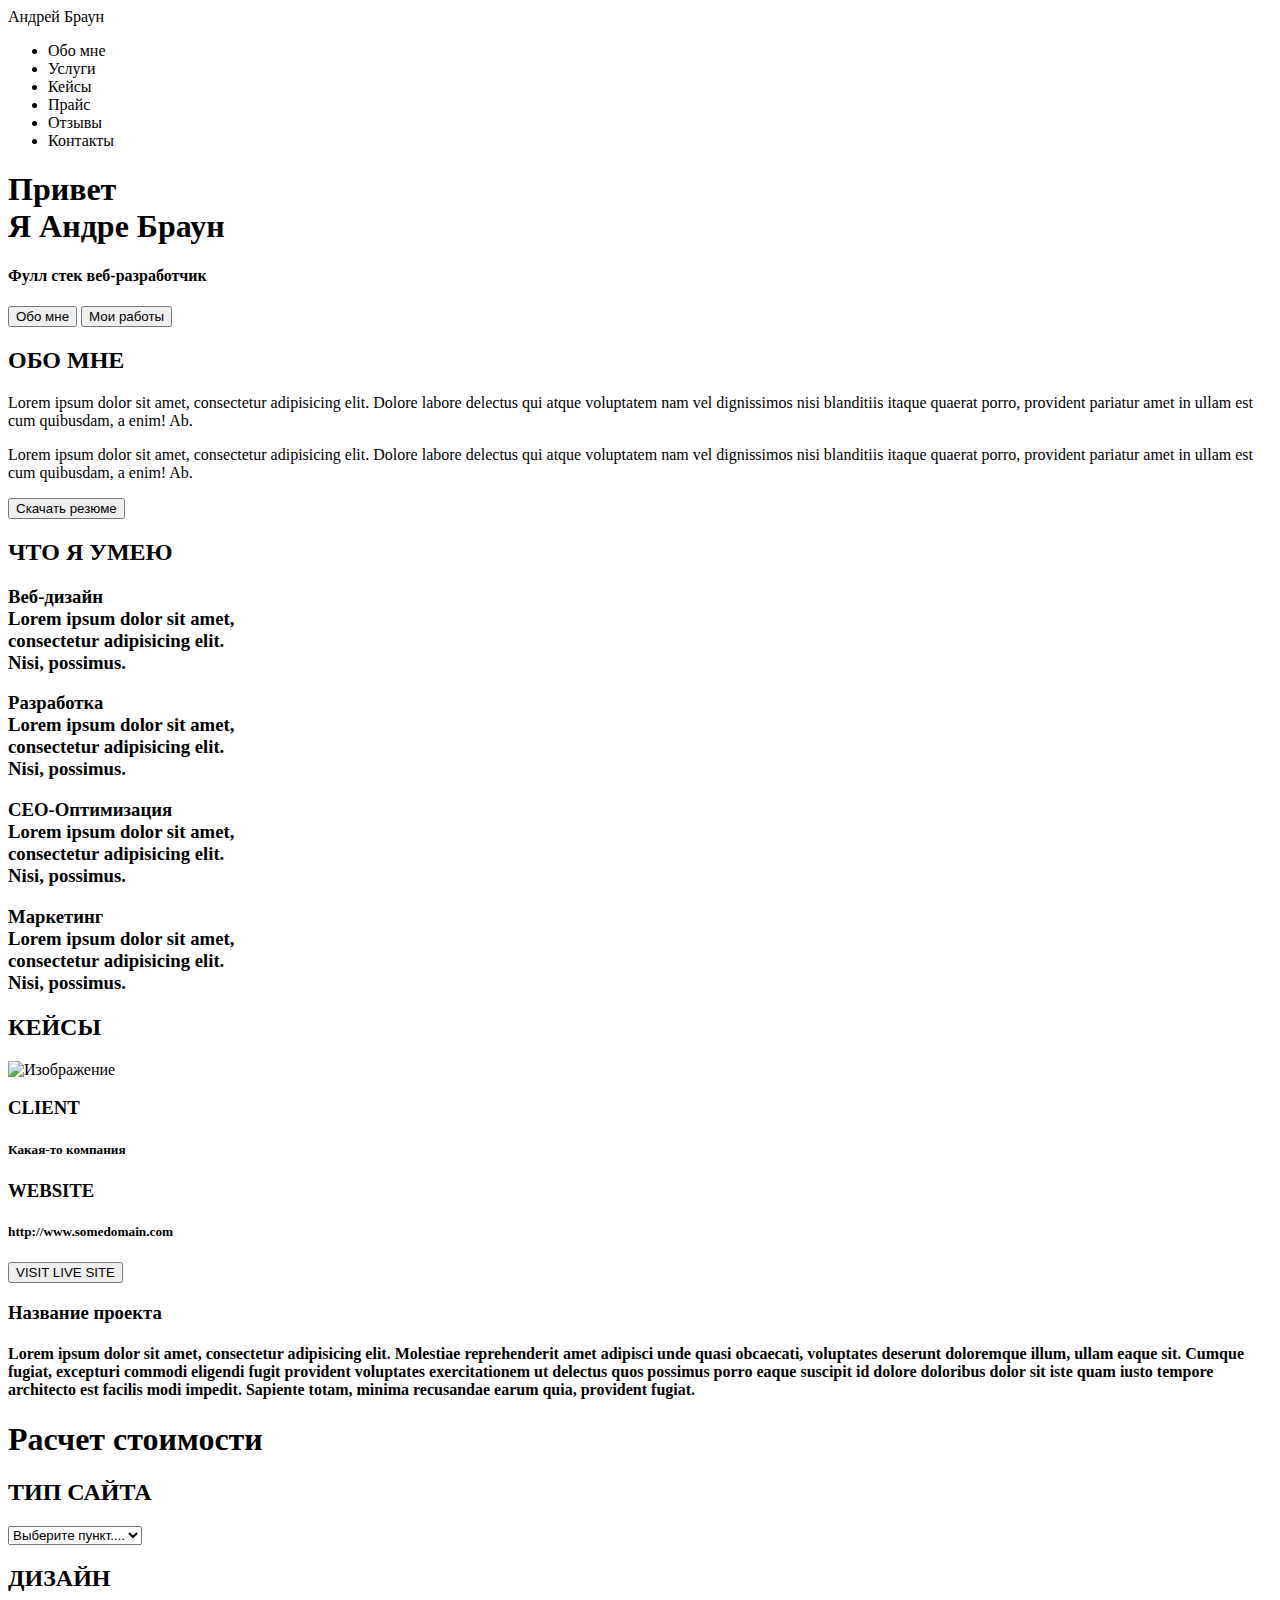
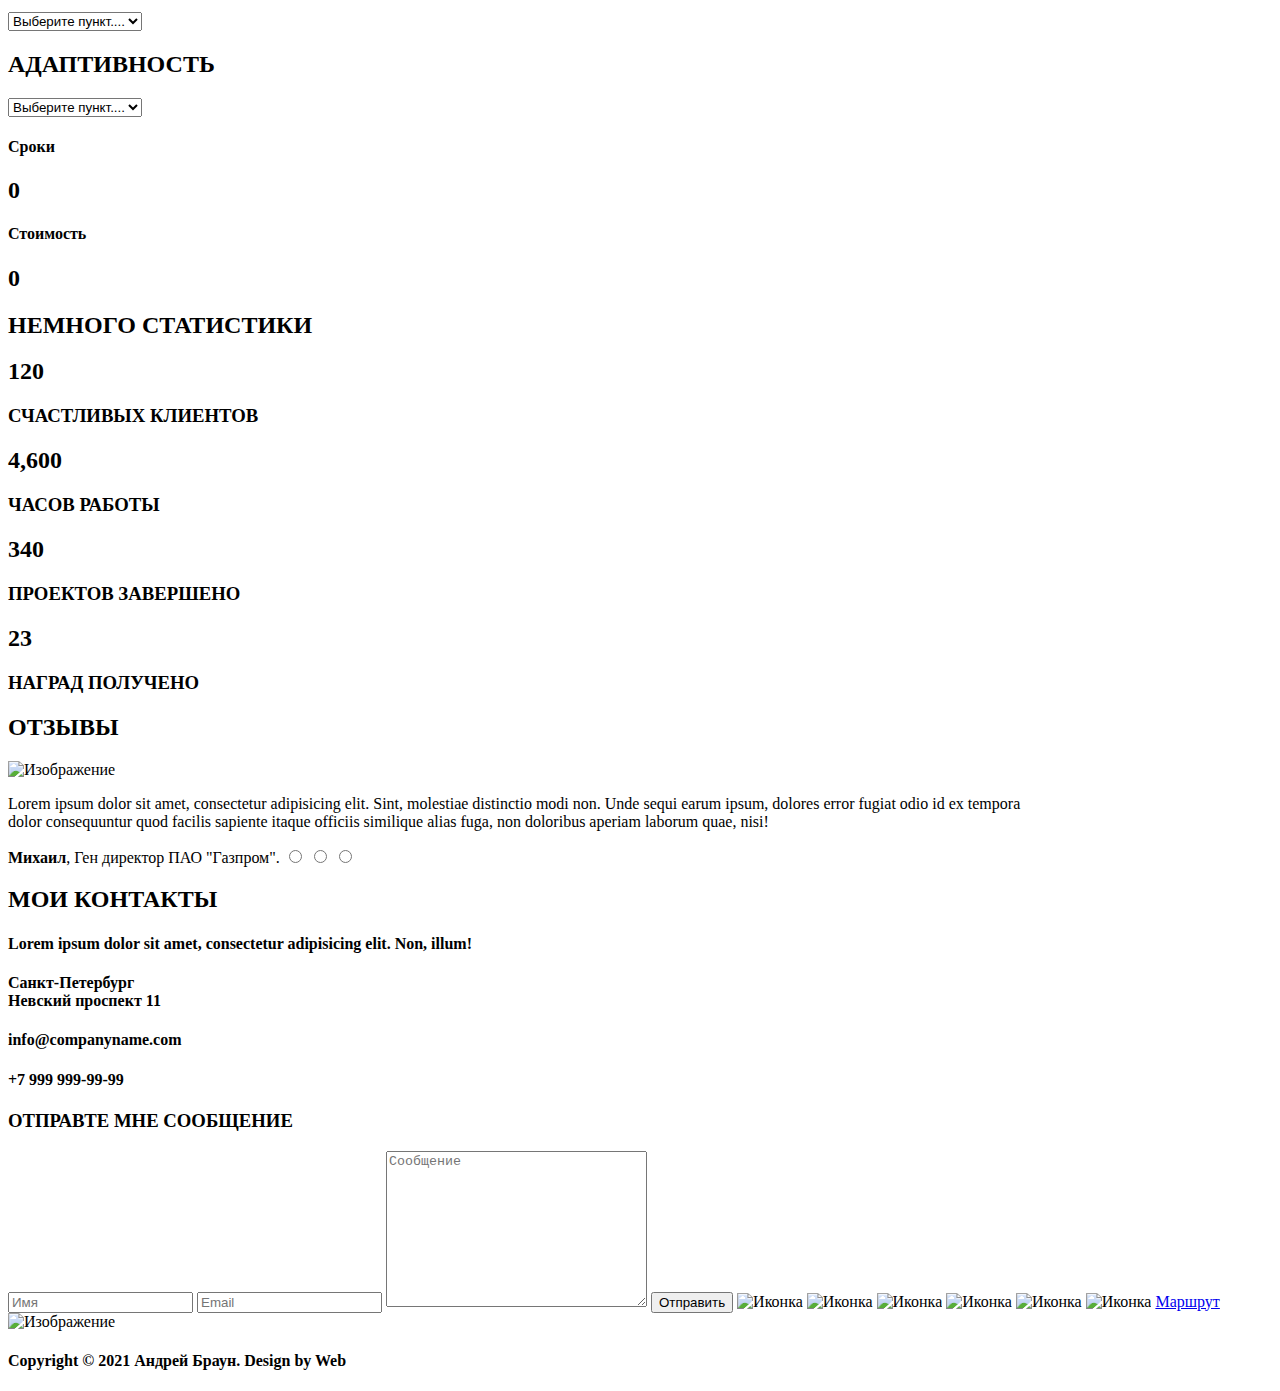
==== src/index.html @ 1177cf35 "Залил проект на сервер" ====
<!DOCTYPE html>
<html lang="en">
<head>
    <meta charset="UTF-8">
    <meta name="description" content="Это моя первая страница.....">
    <meta name="author" content="Artem">
    <meta name="robots" content="all">
    
    <meta property="og:title" content="Это моя первая страница.....">
    
    <title>Андрей Браун - Веб-разработчик и Android - разработчик</title>

</head>

<body>
  
  <header>
      <nav>
          <div class="logo">Андрей Браун</div>
          <div class="menu"><ul>
              <li>Обо мне</li>
              <li>Услуги</li>
              <li>Кейсы</li>
              <li>Прайс</li>
              <li>Отзывы</li>
              <li>Контакты</li>
          </ul></div>
      </nav>
  </header>
  
  <div class="main"><div class="title__container">
      <h1>Привет <br> Я Андре Браун</h1>
      <h4>Фулл стек веб-разработчик</h4>
      <input type="submit" value="Обо мне">
      <input type="submit" value="Мои работы">
  </div></div>
  
  <div class="info"><div class="personal_content">
      <h2>ОБО МНЕ</h2>
      <p>Lorem ipsum dolor sit amet, consectetur adipisicing elit. Dolore labore delectus qui atque voluptatem nam vel dignissimos nisi blanditiis itaque quaerat porro, provident pariatur amet in ullam est cum quibusdam, a enim! Ab.</p>
      <p>Lorem ipsum dolor sit amet, consectetur adipisicing elit. Dolore labore delectus qui atque voluptatem nam vel dignissimos nisi blanditiis itaque quaerat porro, provident pariatur amet in ullam est cum quibusdam, a enim! Ab.</p>
      <input type="submit" value="Скачать резюме">
  </div></div>
  
  <div class="main_1"><div class="skills">
     <h2>ЧТО Я УМЕЮ</h2>
     <h3>Веб-дизайн<br>Lorem ipsum dolor sit amet,<br> consectetur adipisicing elit.<br> Nisi, possimus.</h3>
     <h3>Разработка<br>Lorem ipsum dolor sit amet,<br> consectetur adipisicing elit.<br> Nisi, possimus.</h3>
     <h3>CEO-Оптимизация<br>Lorem ipsum dolor sit amet,<br> consectetur adipisicing elit.<br> Nisi, possimus.</h3>
     <h3>Маркетинг<br>Lorem ipsum dolor sit amet,<br> consectetur adipisicing elit.<br> Nisi, possimus.</h3>
  </div></div>
  
  <div class="main_2"><div class="case">
      <h2>КЕЙСЫ</h2>
      <img src="Ссылка на изображение" alt="Изображение">
      <h3>CLIENT</h3>
      <h5>Какая-то компания</h5>
      <h3>WEBSITE</h3>
      <h5>http://www.somedomain.com</h5>
      <input type="submit" value="VISIT LIVE SITE">
      <h3>Название проекта</h3>
      <h4>Lorem ipsum dolor sit amet, consectetur adipisicing elit. Molestiae reprehenderit amet adipisci unde quasi obcaecati, voluptates deserunt doloremque illum, ullam eaque sit. Cumque <br> fugiat, excepturi commodi eligendi fugit provident voluptates exercitationem ut delectus quos possimus porro eaque suscipit id dolore doloribus dolor sit iste quam iusto tempore <br> architecto est facilis modi impedit. Sapiente totam, minima recusandae earum quia, provident fugiat.</h4>
  </div></div>
  
  <div class="main_3"><div class="cost">
      <h1>Расчет стоимости</h1>
      <h2>ТИП САЙТА</h2>
      <select name="type_list" id="type">
          <option value="Opt1">Выберите пункт....</option>
          <option value="Opt2">Выберите пункт....</option>
      </select>
      <h2>ДИЗАЙН</h2>
      <select name="type_list" id="type">
          <option value="Opt1">Выберите пункт....</option>
          <option value="Opt2">Выберите пункт....</option>
      </select>
      <h2>АДАПТИВНОСТЬ</h2>
      <select name="type_list" id="type">
          <option value="Opt1">Выберите пункт....</option>
          <option value="Opt2">Выберите пункт....</option>
      </select>
      <h4>Сроки</h4>
      <h2>0</h2>
      <h4>Стоимость</h4>
      <h2>0</h2>
  </div></div>
  
  <div class="main_4"><div class="statistics">
      <h2>НЕМНОГО СТАТИСТИКИ</h2>
      <h2>120</h2>
      <h3>СЧАСТЛИВЫХ КЛИЕНТОВ</h3>
      <h2>4,600</h2>
      <h3>ЧАСОВ РАБОТЫ</h3>  
      <h2>340</h2>
      <h3>ПРОЕКТОВ ЗАВЕРШЕНО</h3>
      <h2>23</h2>
      <h3>НАГРАД ПОЛУЧЕНО</h3>      
  </div></div>
  
  <div class="main_5"><div class="reviews">
      <h2>ОТЗЫВЫ</h2>
      <img src="Ссылка на изображение" alt="Изображение">
      <p>Lorem ipsum dolor sit amet, consectetur adipisicing elit. Sint, molestiae distinctio modi non. Unde sequi earum ipsum, dolores error fugiat odio id ex tempora <br> dolor consequuntur quod facilis sapiente itaque officiis similique alias fuga, non doloribus aperiam laborum quae, nisi!</p>
      <span><b>Михаил</b>, Ген директор ПАО "Газпром".</span>
      <input type="radio" name="slide_1">
      <input type="radio" name="slide_1">
      <input type="radio" name="slide_1">   
  </div></div>
  
  <div class="footer"><div class="contacts">
      <h2>МОИ КОНТАКТЫ</h2>
      <h4>Lorem ipsum dolor sit amet, consectetur adipisicing elit. Non, illum!</h4>
      <h4>Санкт-Петербург<br>Невский проспект 11</h4>
      <h4>info@companyname.com</h4>
      <h4>+7 999 999-99-99</h4>
      <h3>ОТПРАВТЕ МНЕ СООБЩЕНИЕ</h3>
      <input type="text" name="text_input" value="" placeholder="Имя">
      <input type="text" name="text_input" value="" placeholder="Email">
      <textarea name="name1" id="1" cols="30" rows="10" placeholder="Сообщение"></textarea>
      <input type="submit" value="Отправить">
      <img src="Ссылка на иконку" alt="Иконка">
      <img src="Ссылка на иконку" alt="Иконка">
      <img src="Ссылка на иконку" alt="Иконка">
      <img src="Ссылка на иконку" alt="Иконка">
      <img src="Ссылка на иконку" alt="Иконка">
      <img src="Ссылка на иконку" alt="Иконка">
      <a href="https://www.google.com.ua/maps/place/Невский+пр.,+11,+Санкт-Петербург,+Россия,+191186/@59.9365373,30.3132032,17z/data=!3m1!4b1!4m5!3m4!1s0x4696311ab9f1d71d:0x11442eb618bdb52f!8m2!3d59.9365373!4d30.3153919?hl=ru" target="_blank">Маршрут</a>
      <img src="Ссылка на изображение карты" alt="Изображение">
      <h4>Copyright © 2021 Андрей Браун. Design by Web</h4>
 
  </div></div>
   
</body>
</html>
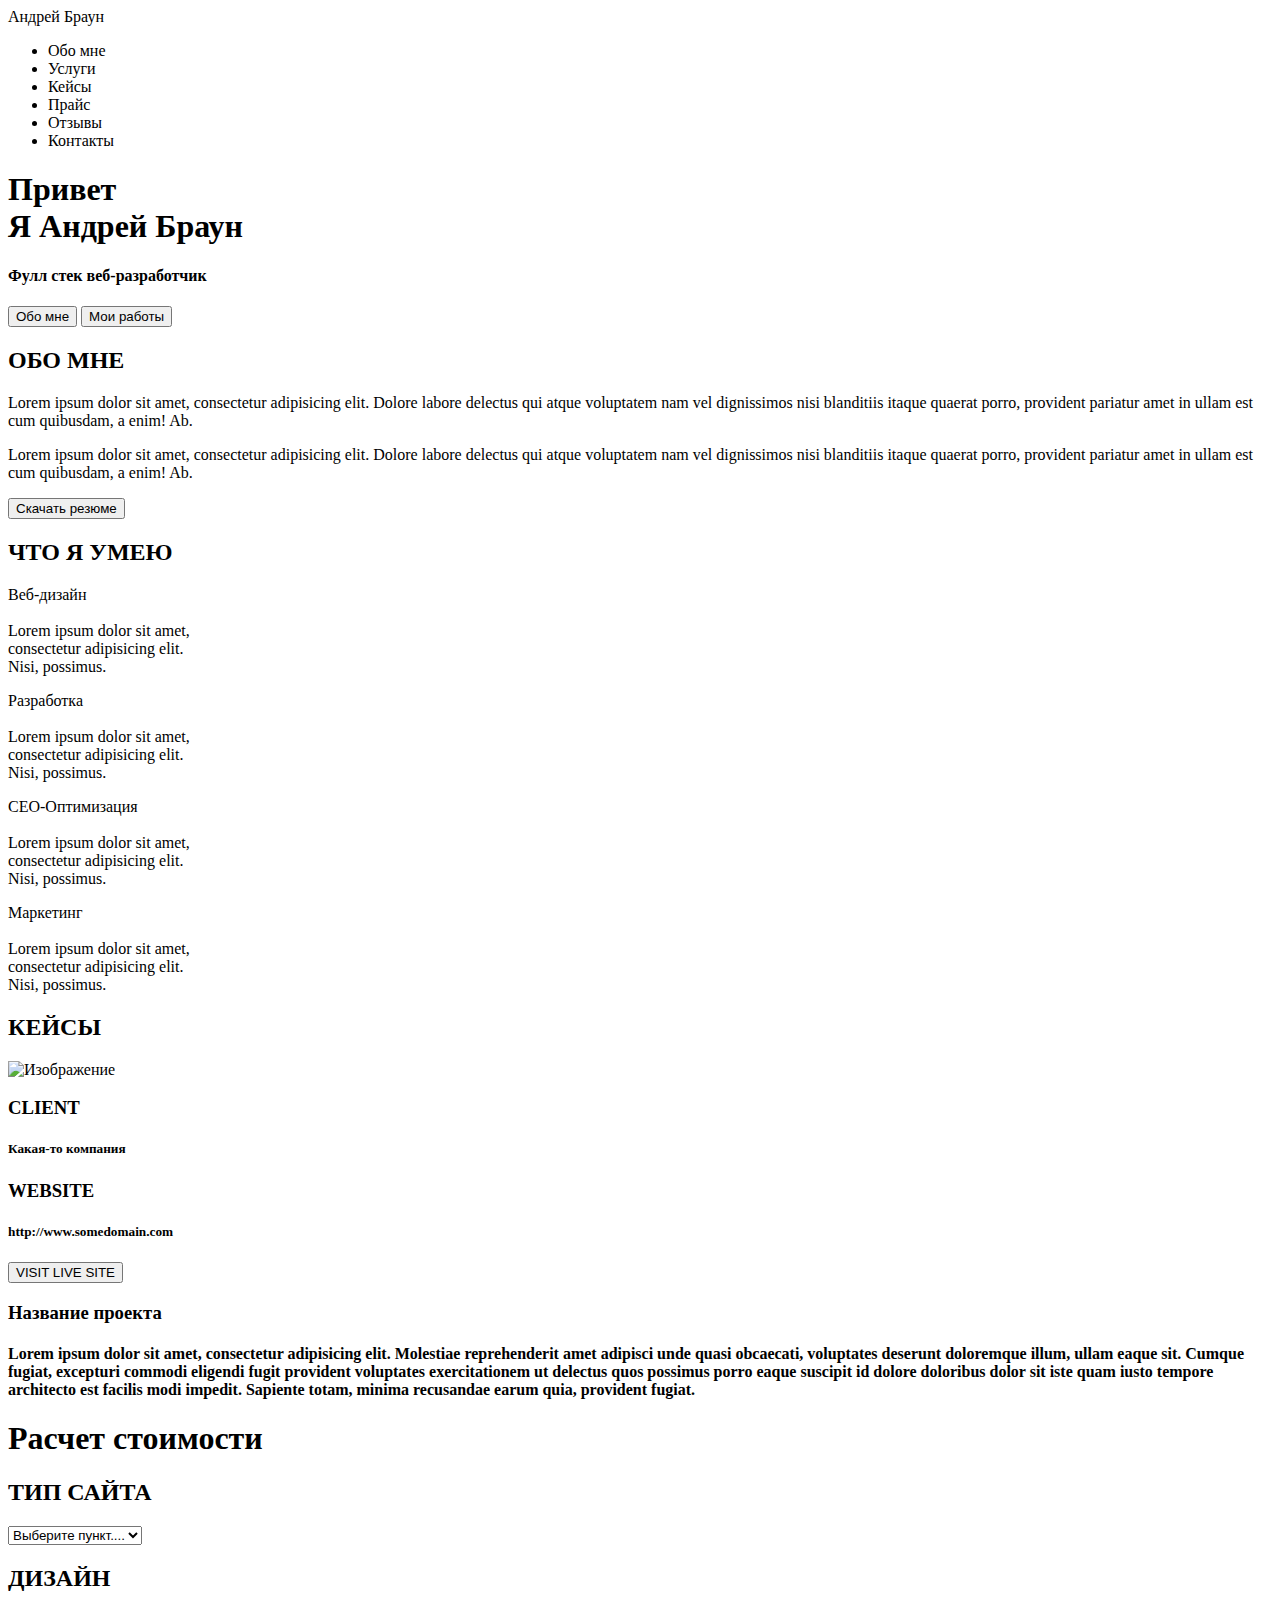
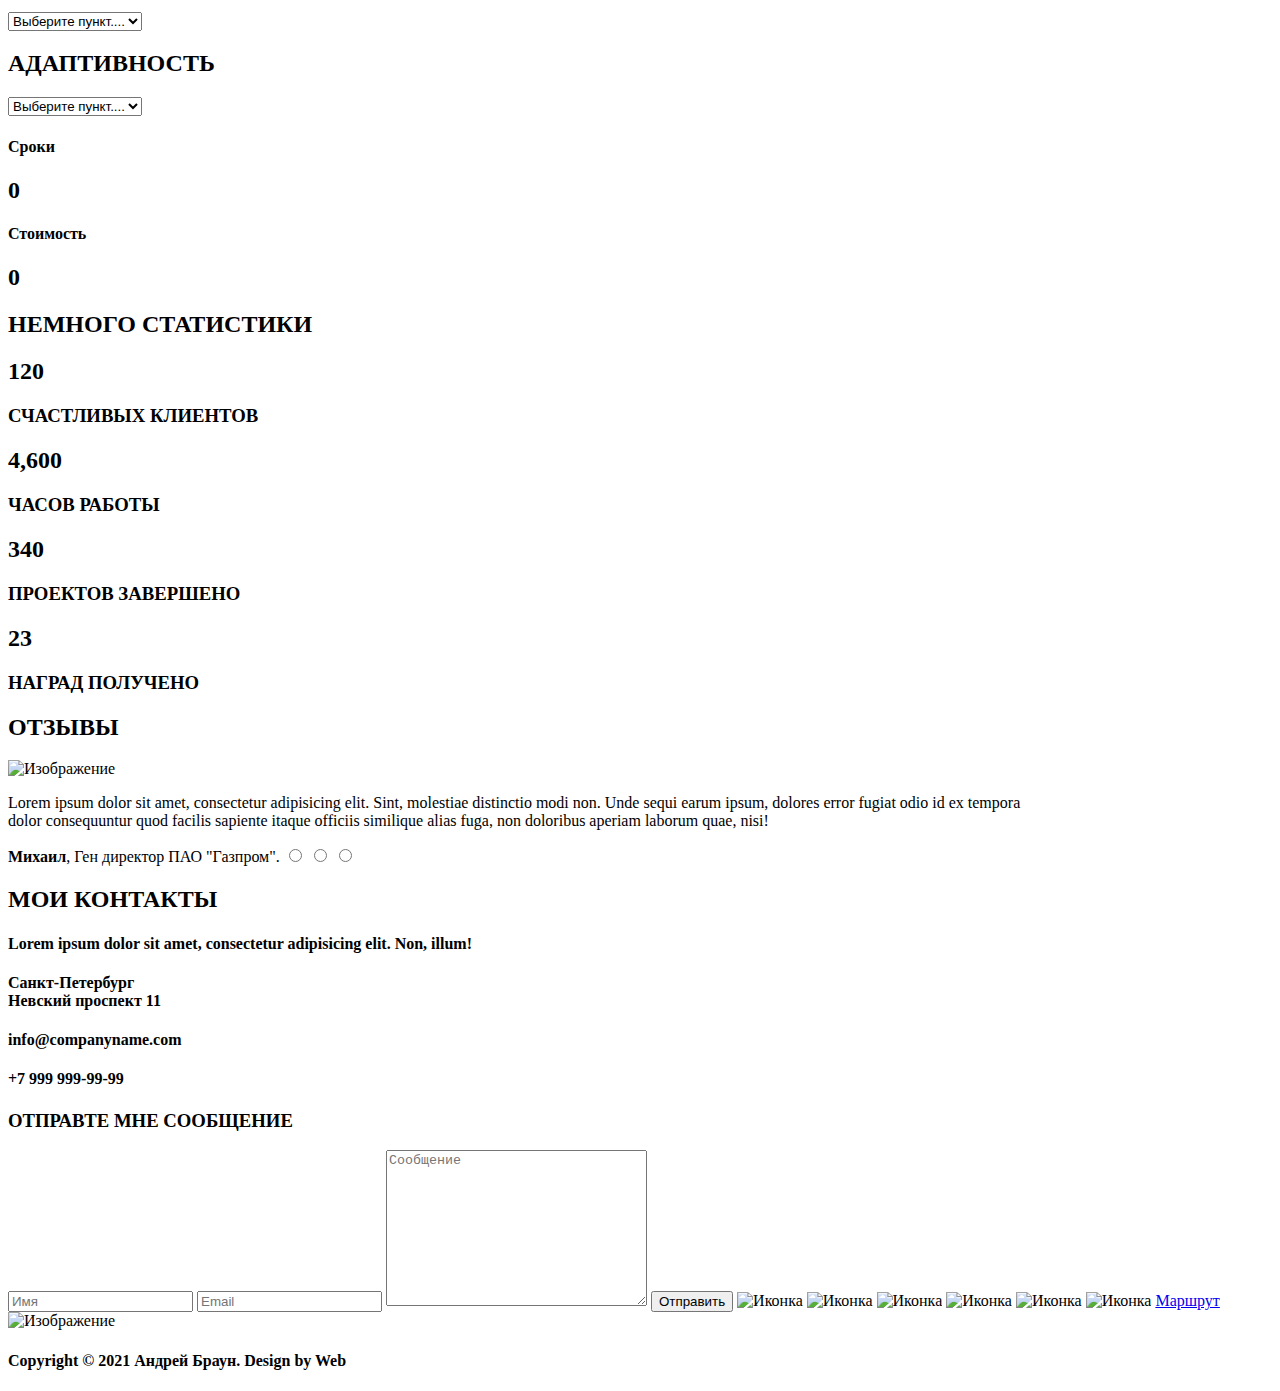
==== commit 51a889c5: "Стилизовал 2 блок" ====
--- a/src/index.html
+++ b/src/index.html
@@ -9,7 +9,8 @@
     <meta property="og:title" content="Это моя первая страница.....">
     
     <title>Андрей Браун - Веб-разработчик и Android - разработчик</title>
-
+    <link rel="stylesheet" href="css/reset.css">
+    <link rel="stylesheet" href="css/style.css">
 </head>
 
 <body>
@@ -29,7 +30,7 @@
   </header>
   
   <div class="main"><div class="title__container">
-      <h1>Привет <br> Я Андре Браун</h1>
+      <h1>Привет <br> Я Андрей Браун</h1>
       <h4>Фулл стек веб-разработчик</h4>
       <input type="submit" value="Обо мне">
       <input type="submit" value="Мои работы">
@@ -37,18 +38,20 @@
   
   <div class="info"><div class="personal_content">
       <h2>ОБО МНЕ</h2>
-      <p>Lorem ipsum dolor sit amet, consectetur adipisicing elit. Dolore labore delectus qui atque voluptatem nam vel dignissimos nisi blanditiis itaque quaerat porro, provident pariatur amet in ullam est cum quibusdam, a enim! Ab.</p>
-      <p>Lorem ipsum dolor sit amet, consectetur adipisicing elit. Dolore labore delectus qui atque voluptatem nam vel dignissimos nisi blanditiis itaque quaerat porro, provident pariatur amet in ullam est cum quibusdam, a enim! Ab.</p>
+      <div class="info_0">
+      <p>Lorem ipsum dolor sit amet, consectetur adipisicing elit. Dolore labore delectus qui atque voluptatem nam vel dignissimos nisi blanditiis itaque quaerat porro, provident pariatur amet in ullam est cum quibusdam, a enim! Ab.</p></div>
+      <div class="info_01">
+      <p>Lorem ipsum dolor sit amet, consectetur adipisicing elit. Dolore labore delectus qui atque voluptatem nam vel dignissimos nisi blanditiis itaque quaerat porro, provident pariatur amet in ullam est cum quibusdam, a enim! Ab.</p></div>
       <input type="submit" value="Скачать резюме">
   </div></div>
   
-  <div class="main_1"><div class="skills">
-     <h2>ЧТО Я УМЕЮ</h2>
-     <h3>Веб-дизайн<br>Lorem ipsum dolor sit amet,<br> consectetur adipisicing elit.<br> Nisi, possimus.</h3>
-     <h3>Разработка<br>Lorem ipsum dolor sit amet,<br> consectetur adipisicing elit.<br> Nisi, possimus.</h3>
-     <h3>CEO-Оптимизация<br>Lorem ipsum dolor sit amet,<br> consectetur adipisicing elit.<br> Nisi, possimus.</h3>
-     <h3>Маркетинг<br>Lorem ipsum dolor sit amet,<br> consectetur adipisicing elit.<br> Nisi, possimus.</h3>
-  </div></div>
+  <div class="main_1">
+     <div class="skills_01"><h2>ЧТО Я УМЕЮ</h2></div>
+     <div class="skills_02"><p><span class="text">Веб-дизайн</span><br><br>Lorem ipsum dolor sit amet,<br> consectetur adipisicing elit.<br> Nisi, possimus.</p></div>
+     <div class="skills_03"><p><span class="text">Разработка</span><br><br>Lorem ipsum dolor sit amet,<br> consectetur adipisicing elit.<br> Nisi, possimus.</p></div>
+     <div class="skills_04"><p><span class="text">CEO-Оптимизация</span><br><br>Lorem ipsum dolor sit amet,<br> consectetur adipisicing elit.<br> Nisi, possimus.</p></div>
+     <div class="skills_05"><p><span class="text">Маркетинг</span><br><br>Lorem ipsum dolor sit amet,<br> consectetur adipisicing elit.<br> Nisi, possimus.</p></div>
+  </div>
   
   <div class="main_2"><div class="case">
       <h2>КЕЙСЫ</h2>
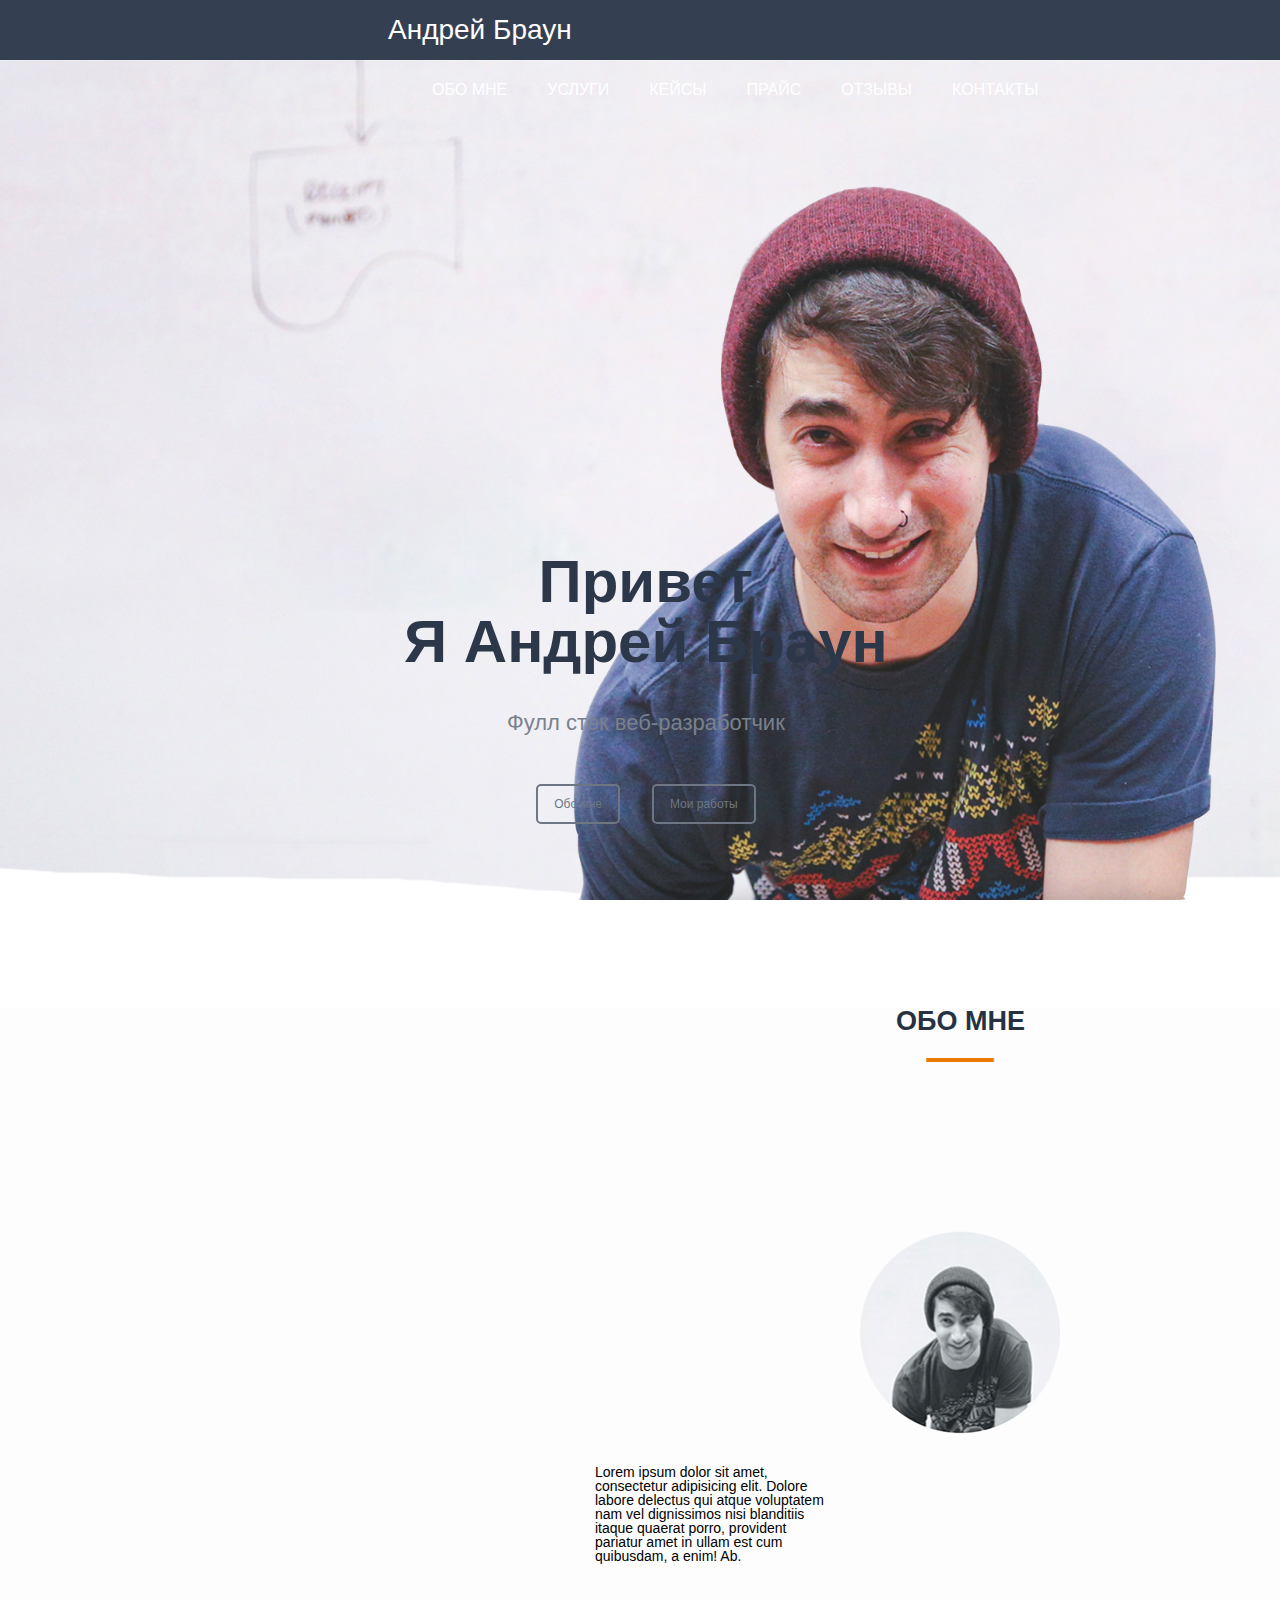
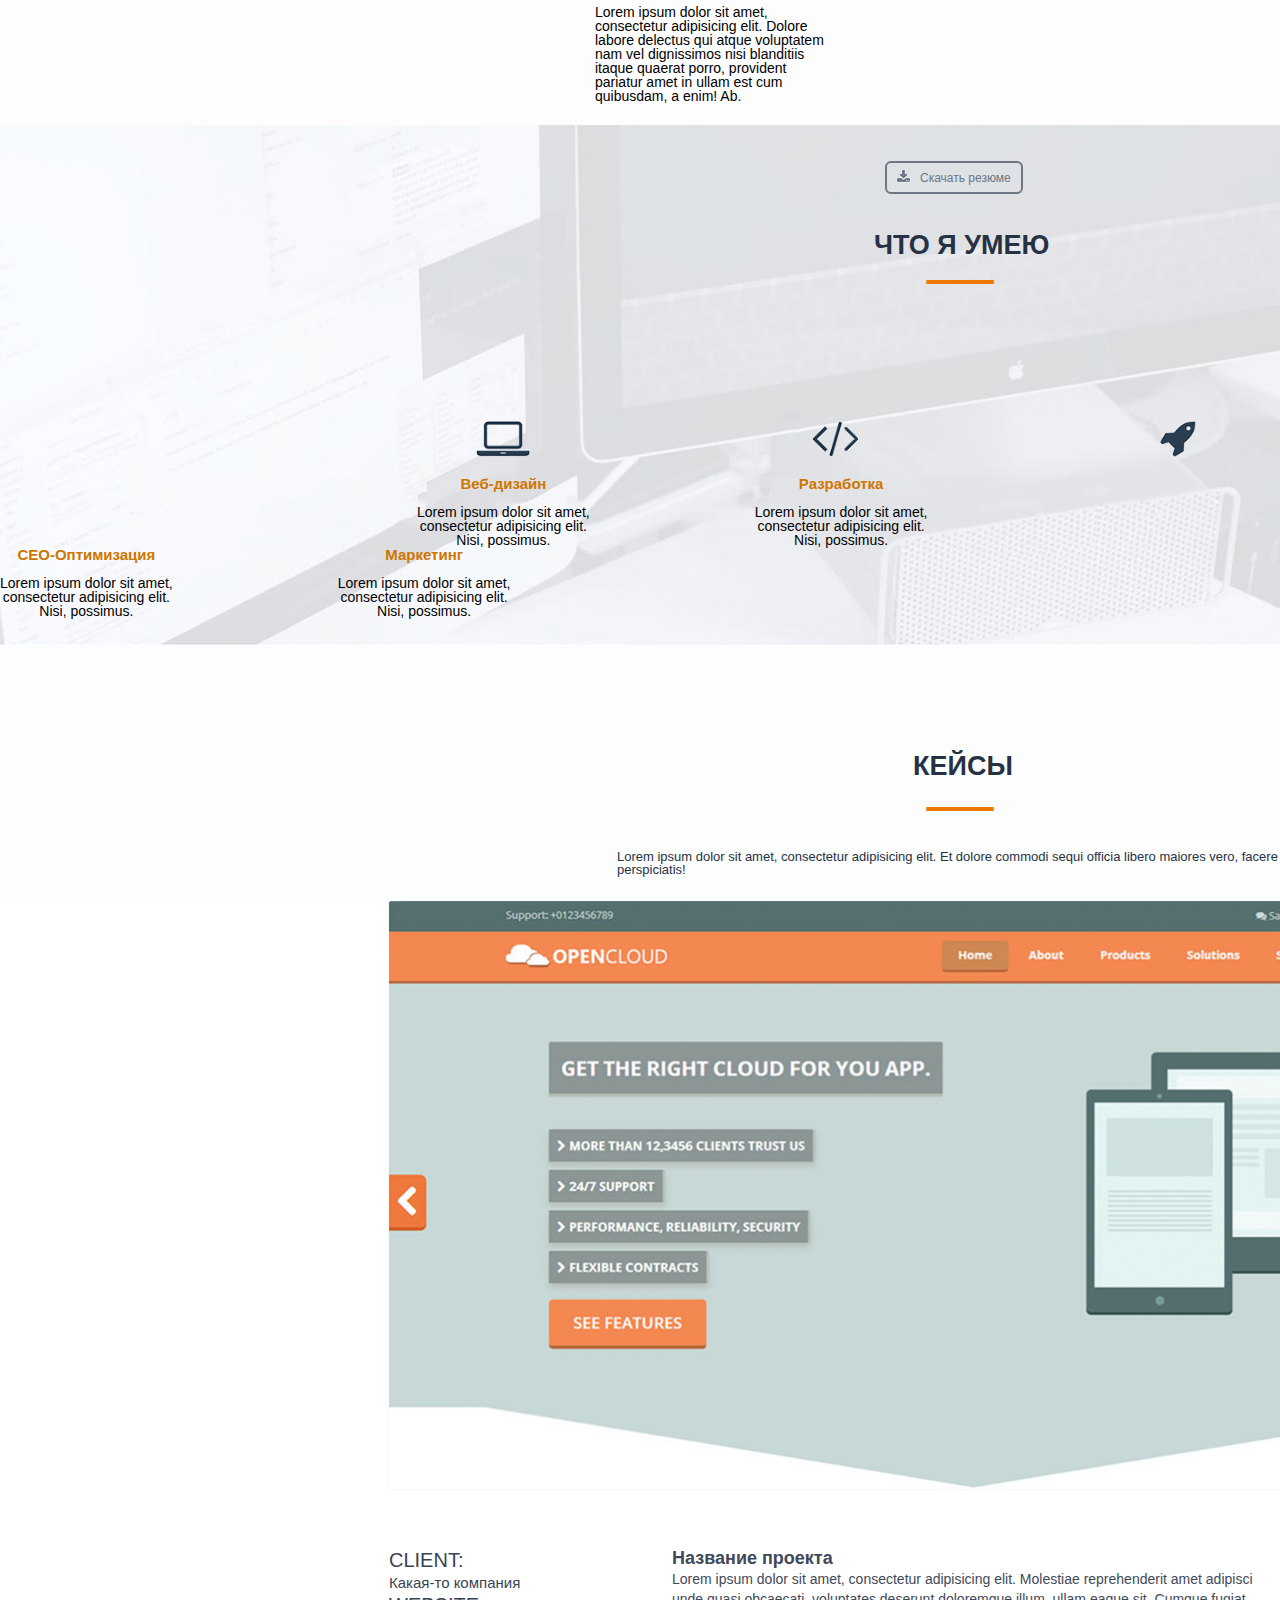
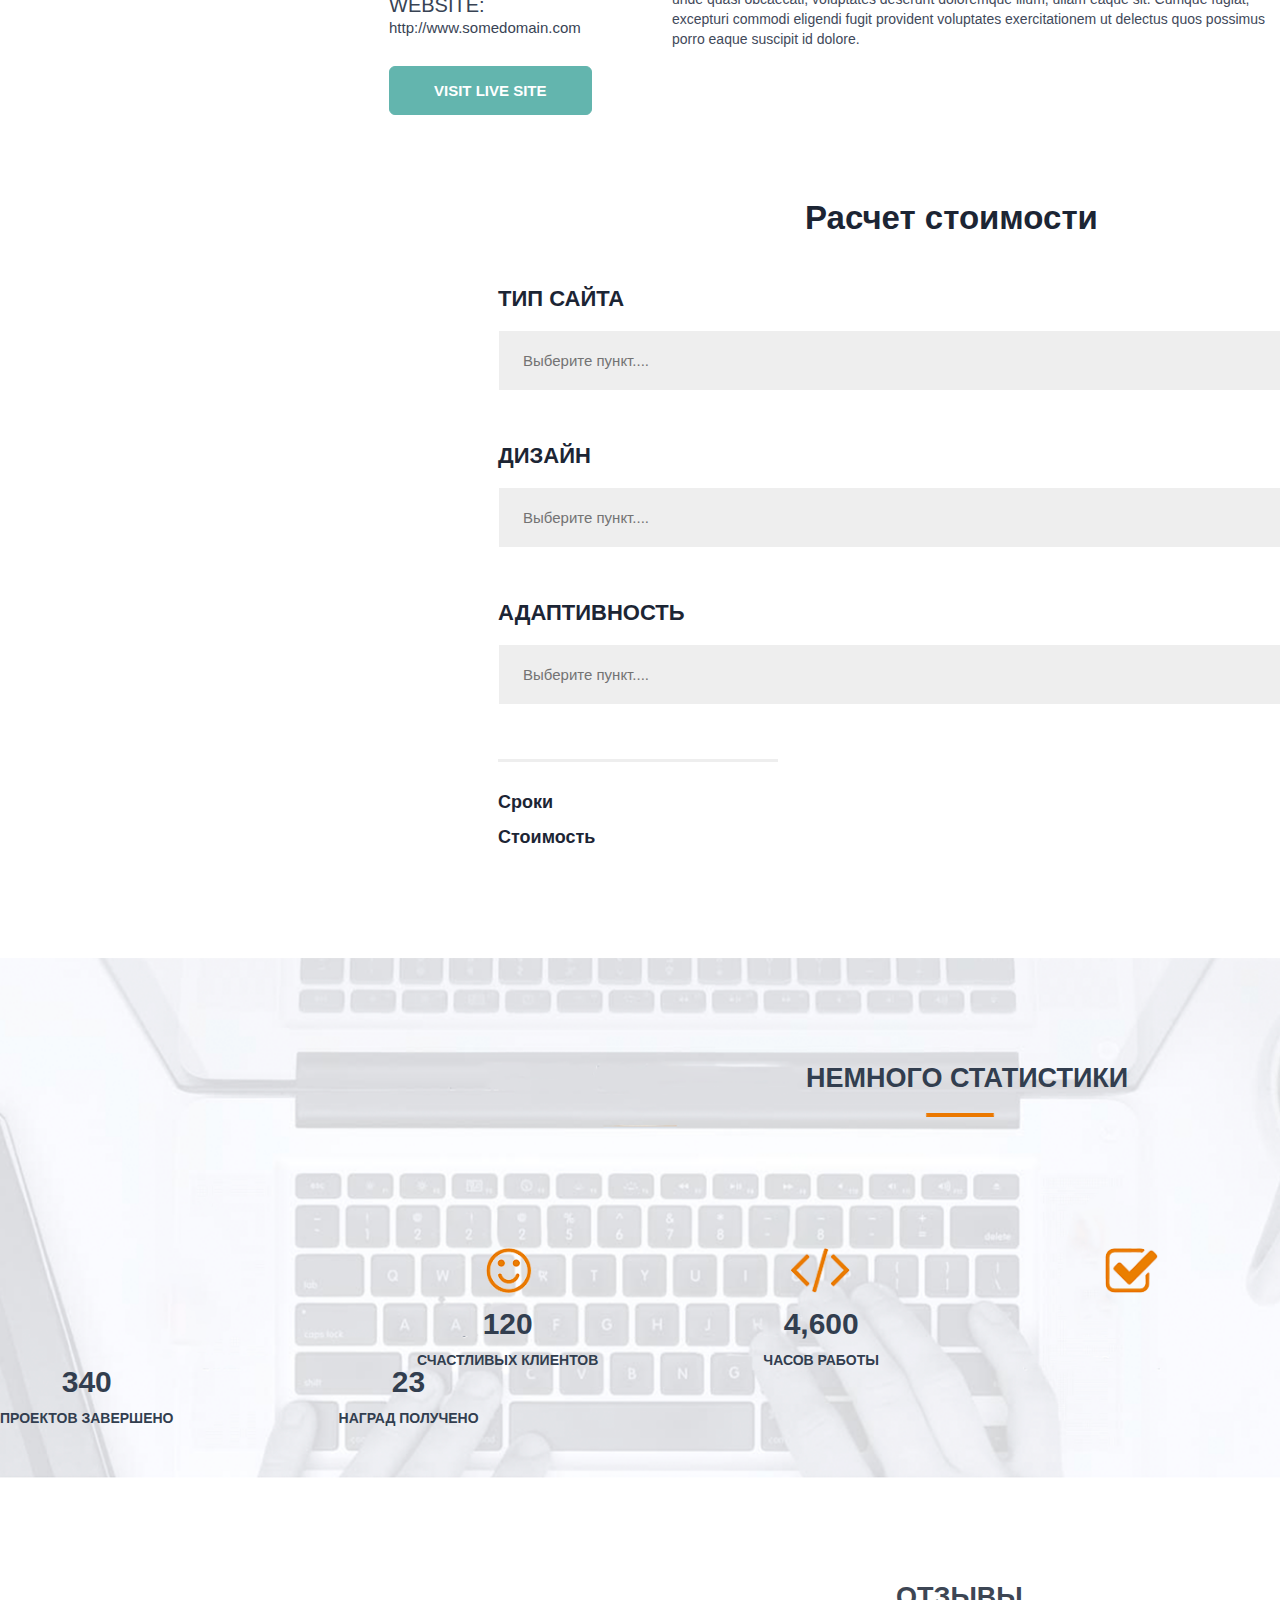
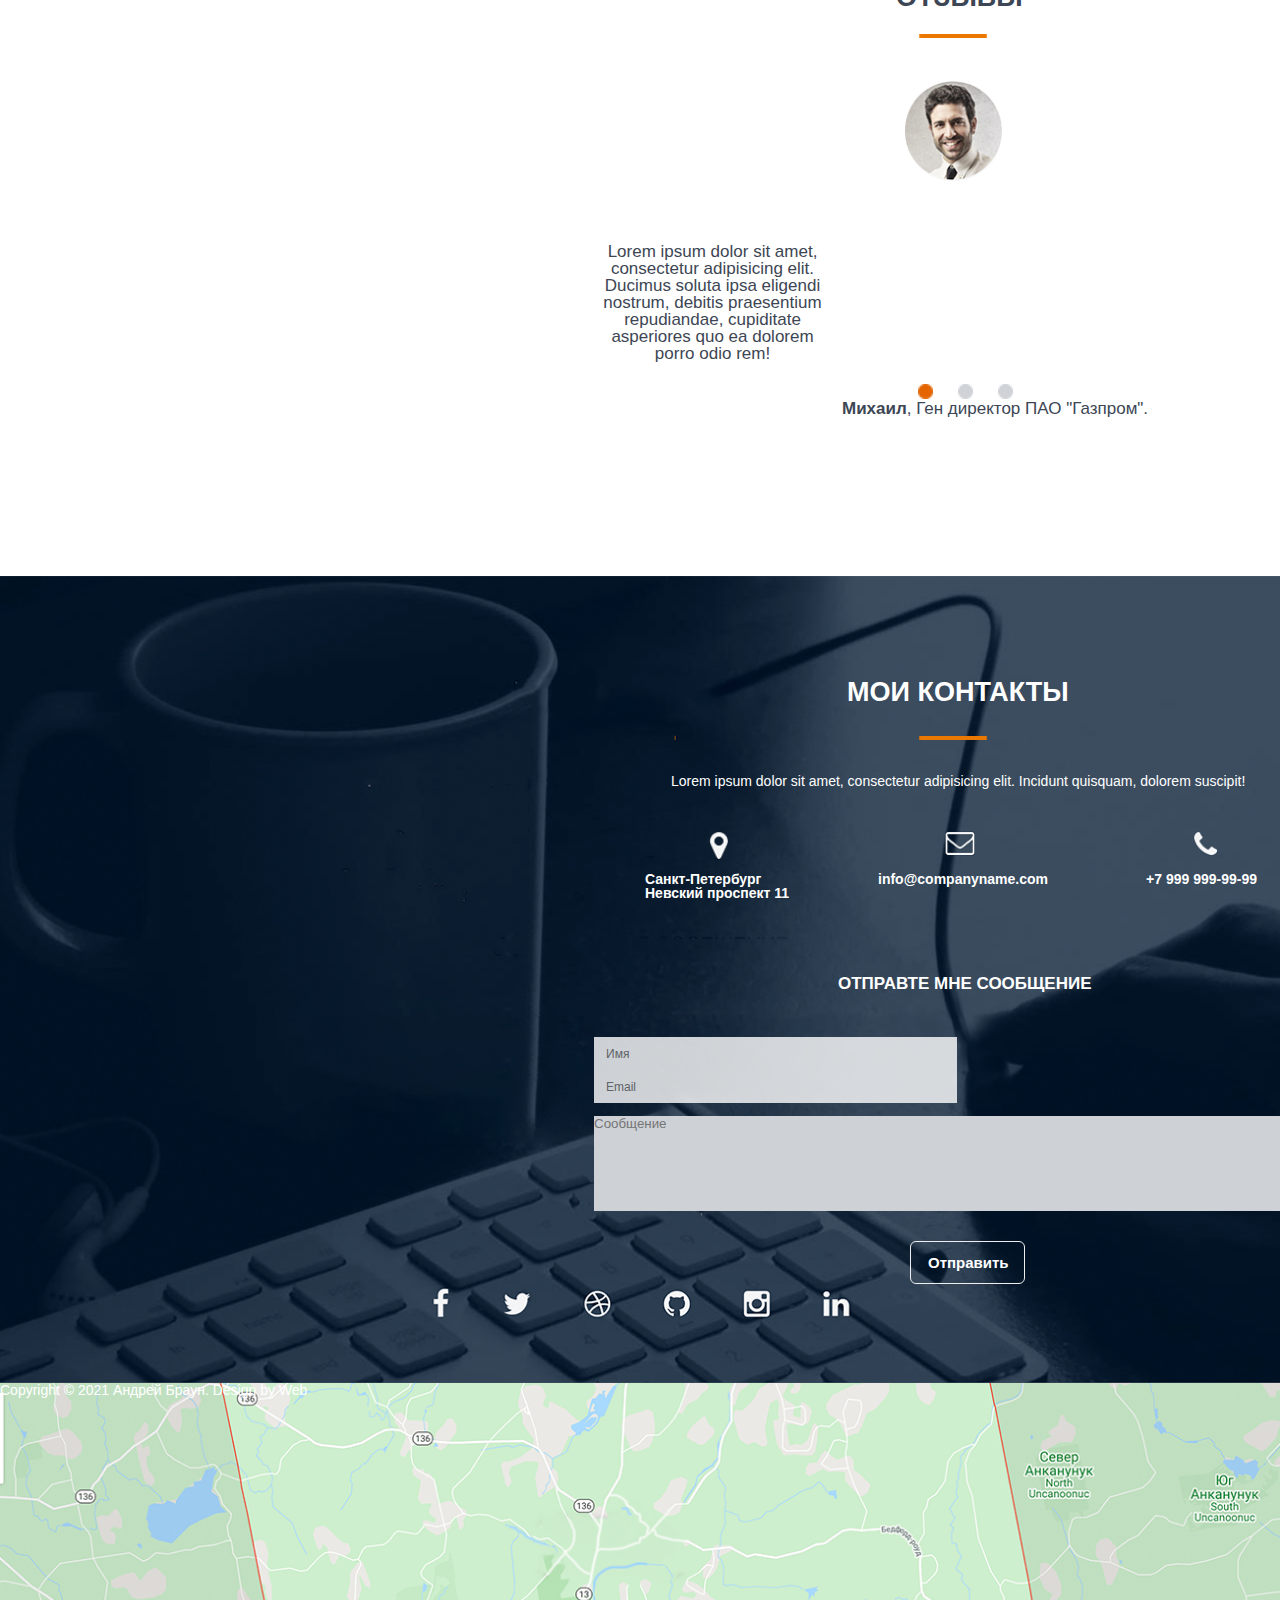
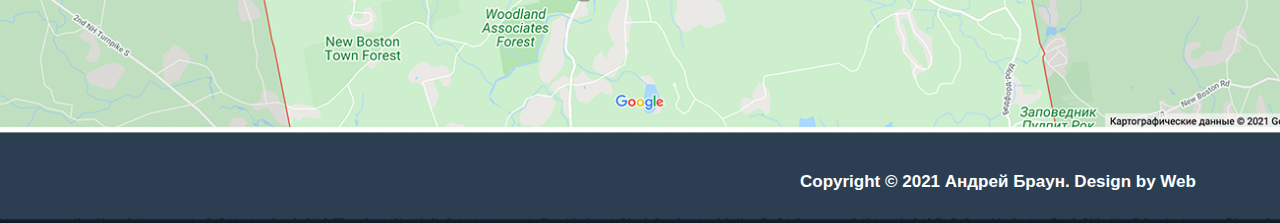
==== commit b0d279c0: "Перезалил сайт" ====
--- a/src/index.html
+++ b/src/index.html
@@ -55,83 +55,90 @@
   
   <div class="main_2"><div class="case">
       <h2>КЕЙСЫ</h2>
-      <img src="Ссылка на изображение" alt="Изображение">
-      <h3>CLIENT</h3>
+      <h4>Lorem ipsum dolor sit amet, consectetur adipisicing elit. Et dolore commodi sequi officia libero maiores vero, facere perspiciatis!</h4>
+      <div class="block_1">
+      <h3>CLIENT:</h3>
       <h5>Какая-то компания</h5>
-      <h3>WEBSITE</h3>
+      <h3>WEBSITE:</h3>
       <h5>http://www.somedomain.com</h5>
-      <input type="submit" value="VISIT LIVE SITE">
-      <h3>Название проекта</h3>
-      <h4>Lorem ipsum dolor sit amet, consectetur adipisicing elit. Molestiae reprehenderit amet adipisci unde quasi obcaecati, voluptates deserunt doloremque illum, ullam eaque sit. Cumque <br> fugiat, excepturi commodi eligendi fugit provident voluptates exercitationem ut delectus quos possimus porro eaque suscipit id dolore doloribus dolor sit iste quam iusto tempore <br> architecto est facilis modi impedit. Sapiente totam, minima recusandae earum quia, provident fugiat.</h4>
+      <input type="submit" value="VISIT LIVE SITE"></div>
+      <div class="block_2">
+      <p><span>Название проекта</span><br>Lorem ipsum dolor sit amet, consectetur adipisicing elit. Molestiae reprehenderit amet adipisci unde quasi obcaecati, voluptates deserunt doloremque illum, ullam eaque sit. Cumque fugiat, excepturi commodi eligendi fugit provident voluptates exercitationem ut delectus quos possimus porro eaque suscipit id dolore.</p></div>
   </div></div>
   
   <div class="main_3"><div class="cost">
-      <h1>Расчет стоимости</h1>
-      <h2>ТИП САЙТА</h2>
+      <div class="coast_01"><span>Расчет стоимости</span></div>
+      <div class="coast_02"><h2>ТИП САЙТА</h2>
+      <select name="type_list" id="type">
+          <option value="Opt1"><p>Выберите пункт....</p></option>
+          <option value="Opt2">Выберите пункт....</option>
+      </select>
+      </div>
+      <div class="coast_03"><h2>ДИЗАЙН</h2>
       <select name="type_list" id="type">
           <option value="Opt1">Выберите пункт....</option>
           <option value="Opt2">Выберите пункт....</option>
       </select>
-      <h2>ДИЗАЙН</h2>
+      </div>
+      <div class="coast_04"><h2>АДАПТИВНОСТЬ</h2>
       <select name="type_list" id="type">
-          <option value="Opt1">Выберите пункт....</option>
+          <option value="Opt1"><p></p>Выберите пункт....</option>
           <option value="Opt2">Выберите пункт....</option>
       </select>
-      <h2>АДАПТИВНОСТЬ</h2>
-      <select name="type_list" id="type">
-          <option value="Opt1">Выберите пункт....</option>
-          <option value="Opt2">Выберите пункт....</option>
-      </select>
+      </div>
+      <div class="coast_05">
       <h4>Сроки</h4>
       <h2>0</h2>
       <h4>Стоимость</h4>
       <h2>0</h2>
+      </div>
   </div></div>
   
-  <div class="main_4"><div class="statistics">
-      <h2>НЕМНОГО СТАТИСТИКИ</h2>
-      <h2>120</h2>
-      <h3>СЧАСТЛИВЫХ КЛИЕНТОВ</h3>
-      <h2>4,600</h2>
-      <h3>ЧАСОВ РАБОТЫ</h3>  
-      <h2>340</h2>
-      <h3>ПРОЕКТОВ ЗАВЕРШЕНО</h3>
-      <h2>23</h2>
-      <h3>НАГРАД ПОЛУЧЕНО</h3>      
+  <div class="main_4">
+     <div class="skills_11"><h2>НЕМНОГО СТАТИСТИКИ</h2></div>
+     <div class="skills_12"><p><span class="text_01">120</span><br><br>СЧАСТЛИВЫХ КЛИЕНТОВ</p></div>
+     <div class="skills_13"><p><span class="text_01">4,600</span><br><br>ЧАСОВ РАБОТЫ</p></div>
+     <div class="skills_14"><p><span class="text_01">340</span><br><br>ПРОЕКТОВ ЗАВЕРШЕНО</p></div>
+     <div class="skills_15"><p><span class="text_01">23</span><br><br>НАГРАД ПОЛУЧЕНО</p></div>
+  </div>
+   
+   <div class="main_5"><div class="reviews">
+      <h2>ОТЗЫВЫ</h2>
+      <div class="info_001">
+      <p>Lorem ipsum dolor sit amet, consectetur adipisicing elit. Ducimus soluta ipsa eligendi nostrum, debitis praesentium  repudiandae, cupiditate asperiores quo ea dolorem porro odio rem!</p></div>
+      <div class="info_002">
+      <span><b>Михаил</b>, Ген директор ПАО "Газпром".</span></div>
+      
   </div></div>
   
-  <div class="main_5"><div class="reviews">
-      <h2>ОТЗЫВЫ</h2>
-      <img src="Ссылка на изображение" alt="Изображение">
-      <p>Lorem ipsum dolor sit amet, consectetur adipisicing elit. Sint, molestiae distinctio modi non. Unde sequi earum ipsum, dolores error fugiat odio id ex tempora <br> dolor consequuntur quod facilis sapiente itaque officiis similique alias fuga, non doloribus aperiam laborum quae, nisi!</p>
-      <span><b>Михаил</b>, Ген директор ПАО "Газпром".</span>
-      <input type="radio" name="slide_1">
-      <input type="radio" name="slide_1">
-      <input type="radio" name="slide_1">   
-  </div></div>
-  
-  <div class="footer"><div class="contacts">
-      <h2>МОИ КОНТАКТЫ</h2>
-      <h4>Lorem ipsum dolor sit amet, consectetur adipisicing elit. Non, illum!</h4>
-      <h4>Санкт-Петербург<br>Невский проспект 11</h4>
-      <h4>info@companyname.com</h4>
-      <h4>+7 999 999-99-99</h4>
-      <h3>ОТПРАВТЕ МНЕ СООБЩЕНИЕ</h3>
-      <input type="text" name="text_input" value="" placeholder="Имя">
-      <input type="text" name="text_input" value="" placeholder="Email">
+  <div class="footer">
+      <div class="footer_01">
+      <div class="contacts">
+         <h2>МОИ КОНТАКТЫ</h2>
+         </div>
+      <div class="info_foot_01"><h4>Lorem ipsum dolor sit amet, consectetur adipisicing elit. Incidunt quisquam, dolorem suscipit!</h4></div>
+      <div class="info_foot_02"><p>Санкт-Петербург<br>Невский проспект 11</p></div>
+      <div class="info_foot_002"><p>info@companyname.com</p>
+      </div>
+      <div class="info_foot_0002"><p>+7 999 999-99-99</p>
+      </div>
+      </div>
+      <div class="info_foot_03"><p>ОТПРАВТЕ МНЕ СООБЩЕНИЕ</p>
+      </div>
+      <div class="info_foot_04"><input type="text" name="text_input" value="" placeholder="Имя">
+      <input type="text" name="text_input" value="" placeholder="Email"></div>
       <textarea name="name1" id="1" cols="30" rows="10" placeholder="Сообщение"></textarea>
+      <div class="info_input">
       <input type="submit" value="Отправить">
-      <img src="Ссылка на иконку" alt="Иконка">
-      <img src="Ссылка на иконку" alt="Иконка">
-      <img src="Ссылка на иконку" alt="Иконка">
-      <img src="Ссылка на иконку" alt="Иконка">
-      <img src="Ссылка на иконку" alt="Иконка">
-      <img src="Ссылка на иконку" alt="Иконка">
-      <a href="https://www.google.com.ua/maps/place/Невский+пр.,+11,+Санкт-Петербург,+Россия,+191186/@59.9365373,30.3132032,17z/data=!3m1!4b1!4m5!3m4!1s0x4696311ab9f1d71d:0x11442eb618bdb52f!8m2!3d59.9365373!4d30.3153919?hl=ru" target="_blank">Маршрут</a>
-      <img src="Ссылка на изображение карты" alt="Изображение">
+      </div>
+     </div>
+     
+  <div class="map">
       <h4>Copyright © 2021 Андрей Браун. Design by Web</h4>
- 
-  </div></div>
+  </div>
+  <div class="and">
+      <h4>Copyright © 2021 Андрей Браун. Design by Web</h4>
+  </div>
    
 </body>
 </html>--- a/src/css/style.css
+++ b/src/css/style.css
@@ -0,0 +1,445 @@
+body{
+    font-family: Arial, sans-serif;
+}
+nav{
+    width: 100%;
+    height: 60px;
+    background: #344051;
+}
+
+.logo{
+    color: #fff;
+    font-size: 28px;
+    line-height: 60px;
+    padding-left: 388px;
+    float: left;
+}
+
+.menu{
+    float: left;
+    padding-left: 432px;
+}
+
+.menu li{
+    float: left;
+    line-height: 60px;
+    color: #fff;
+    margin-right: 40px;
+    font-size: 16px;
+    text-transform: uppercase;
+}
+.main{
+    width: 100%;
+    height: calc(100% - 60px);
+    background: url(../img/boy.png) 90% 100%/auto 85% no-repeat, url(../img/bg.jpg) center/cover no-repeat;
+    
+}
+
+.title__container{
+    float: left;
+    margin: 432px 0px 0px 404px;
+    color: #2c384a;
+    text-align: center;
+}
+
+.title__container h1{
+    font-size: 60px;
+    font-weight: bold;
+}
+
+.title__container h4{
+    margin-top: 40px;
+    font-size: 22px;
+    color: #79818d;    
+}
+
+.title__container input{
+    height: 40px;
+    text-align: center;
+    border: 2px solid #6d7682;
+    background: none;
+    border-radius: 5px;
+    margin-top: 58px;
+    color: #6d7682;
+    font-size: 12px;
+    padding: 0px 16px 0px 16px;
+    margin: 50px 14px 0px 14px;
+    }
+
+.info{
+    width: 100%;
+    height: 717px;
+    background: url(../img/boy_info.png) 860px 223px /auto 203px no-repeat, url(../img/line_info.png) 925px 50px /70px 4px no-repeat, url(../img/bg_info.jpg) center/cover no-repeat;
+}
+
+.personal_content h2{
+    margin: 108px 0px 0px 896px;
+    
+}
+
+.personal_content h2{
+    font-size: 27px;
+    font-weight: bold;
+    color: #263244;
+}
+.info_0>p{
+    margin: 430px 450px 0px 595px;
+}
+.info_01>p{
+    margin: 42px 450px 0px 595px;
+ }
+  
+.personal_content input{
+    height: 33px;
+    text-align: center;
+    border: 2px solid #6d7682;
+    background: url(../img/icon_info.png);
+    background-repeat: no-repeat;
+    background-position: 8% 40%;
+    margin: 586px 0px 0px 885px;
+    border-radius: 6px;
+    margin-top: 58px;
+    color: #6d7682;
+    font-size: 12px;
+    padding: 8px 10px 10px 33px;
+    }
+
+.main_1{
+    width: 100%;
+    height: 521px;
+    background: url(../img/line_info.png) 925px 30% /70px 4px no-repeat, url(../img/not_book.png) 476px 61% /auto 36px no-repeat, url(../img/staples.png) 812px 61% /auto 36px no-repeat, url(../img/rocket.png) 1160px 61% /auto 36px no-repeat,
+    url(../img/ruport.png) 1495px 61% /auto 36px no-repeat, url(../img/bg_main_1.jpg) center/cover no-repeat;
+}
+
+.skills_01 h2{
+    padding: 107px 0px 0px 874px;
+    color: #263244;
+    font-weight: bold;
+    font-size: 27px;
+ }
+
+.text{
+    color: #cf7600;
+    font-weight: bold;
+    font-size: 15px;
+}
+.main_1 p{
+    float: left;
+    margin-right: 165px;
+    text-align: center;
+}
+
+.skills_02{
+    padding: 217px 0px 0px 417px;
+}
+.skills_03{}
+.skills_04{}
+.skills_05{}
+
+.main_2{
+    width: 100%;
+    height: 1155px;
+    background: url(../img/line_info.png) 925px 14% /70px 4px no-repeat, url(../img/bg_case.png) 0% 0% /100% 255px no-repeat, url(../img/foto_case.png) 388px 255px /1168px 590px no-repeat;
+   }
+.case h2{
+    padding: 107px 0px 0px 913px;
+    color: #263244;
+    font-weight: bold;
+    font-size: 27px;
+}
+
+.case h4{
+    padding: 70px 0px 0px 617px;
+    color: #263244;
+    font-size: 13px;
+}
+
+.block_1{
+    border: 1px solid #fff;
+    margin: 671px 0px 0px 388px;
+    max-width: 205px;
+    height: 173px;
+    float: left;
+    
+}
+
+.block_1 h3{
+    color: #384354;
+    font-size: 20px;
+    line-height: 25px;
+    }
+
+.block_1 h5{
+    color: #384354;
+    font-size: 15px;
+    line-height: 20px;
+    }
+.block_1 input{
+    text-align: center;
+    border: 1px solid #63b5ae;
+    border-radius: 6px;
+    margin-top: 28px;
+    background-color: #63b5ae;
+    color: #fff;
+    font-weight: bold;
+    font-size: 15px;
+    padding: 15px 44px 15px 44px;
+}
+
+.block_2{
+    margin: 671px 0px 0px 671px; 
+    border: 1px solid #fff;
+    max-height: 97px;
+    max-width: 847px; 
+    color: #3f495a;
+    line-height: 20px;
+}
+.block_2 span{
+    font-weight: bold;
+    font-size: 18px;
+}
+
+.main_3{
+    width: 100%;
+    height: 757px;
+    background: url(../img/bg_coast.png) center/cover no-repeat;
+    color: #1c2534;
+}
+
+.coast_01 span{
+    font-size: 33px;
+    font-weight: bold;
+    margin: 0px 0px 0px 805px;
+}
+
+.coast_02 h2{
+    font-weight: bold;
+    font-size: 22px;
+}
+.coast_02{
+    font-size: 13px;
+    margin: 54px 0px 0px 498px;
+    
+}
+select {
+    margin-top: 20px;
+    font: inherit;
+    letter-spacing: inherit;
+    word-spacing: inherit;
+    background-color: #eeeeee;
+    appearance: button;
+    /* рамка и отступы */
+    border: 0.1em solid #fff;
+    padding: 20px 695px 20px 20px;
+    font-size: 15px;
+    color: #737373;
+    
+}
+.coast_03 h2{
+    font-weight: bold;
+    font-size: 22px;
+}
+.coast_03{
+    font-size: 13px;
+    margin: 54px 0px 0px 498px;
+}
+
+.coast_04 h2{
+  font-weight: bold;
+    font-size: 22px;
+}
+.coast_04{
+    font-size: 13px;
+    margin: 54px 0px 0px 498px;
+}
+
+.coast_05 h4{
+    font-size: 18px;
+    font-weight: bold;
+    float: left;
+    
+}
+
+.coast_05{
+    border-top: 3px solid #eeeeee;
+    padding-top: 23px;
+    font-size: 25px;
+    margin: 54px 502px 0px 498px;
+    line-height: 35px;
+}
+
+.coast_05 h2{
+    padding-left: 850px;
+    font-weight: bold;
+}
+
+.main_4{
+    width: 100%;
+    height: 521px;
+    background: url(../img/line_info.png) 925px 30% /70px 4px no-repeat, url(../img/smile_stat.png) 486px 61% /auto 45px no-repeat, url(../img/staples_stat.png) 790px 61% /auto 45px no-repeat, url(../img/check_stat.png) 1105px 61% /auto 45px no-repeat,
+    url(../img/cup_stat.png) 1427px 61% /auto 45px no-repeat, url(../img/bg_statistic.png) center/cover no-repeat;
+}
+
+.skills_11 h2{
+    padding: 107px 0px 0px 806px;
+    color: #323e4f;
+    font-weight: bold;
+    font-size: 27px;
+ }
+
+.text_01{
+    color: #323e4f;
+    font-weight: bold;
+    font-size: 30px;
+    
+    
+}
+.main_4 p{
+    float: left;
+    margin-right: 165px;
+    text-align: center;
+    font-weight: bold;
+    color: #323e4f;
+}
+
+.skills_12{
+    padding: 217px 0px 0px 417px;
+}
+.skills_13{}
+.skills_14{}
+.skills_15{}
+
+.main_5{
+    width: 100%;
+    height: 592px;
+    background: url(../img/boy_rev.png) 905px 97px /auto 100px no-repeat, url(../img/line_info.png) 918px 50px /70px 4px no-repeat, url(../img/point_orange.png) 918px 400px /15px no-repeat,
+    url(../img/point_1.png) 958px 400px /15px no-repeat,
+    url(../img/point_2.png) 998px 400px /15px no-repeat,    
+    url(../img/bg_rev.png) center/cover no-repeat;
+}
+
+.reviews h2{
+    margin: 105px 0px 0px 896px;
+    
+}
+
+.reviews h2{
+    font-size: 27px;
+    font-weight: bold;
+    color: #3d4654;
+    }
+
+.info_001>p{
+    margin: 232px 450px 0px 595px;
+    text-align: center;
+    color: #3d4654;
+    font-weight: bol;
+    font-size: 17px;
+ }
+.info_002{
+    margin: 38px 0px 0px 842px;
+    color: #3d4654;
+    font-weight: bol;
+    font-size: 17px;
+}
+
+.footer{
+    width: 100%;
+    height: 807px;
+    background: url(../img/line_info.png) 918px 160px /70px 4px no-repeat, url(../img/geo_footer.png) 709px 255px /20px no-repeat,
+    url(../img/mail_footer.png) 945px 255px /30px no-repeat,
+    url(../img/fone_footer.png) 1193px 255px /25px no-repeat,    
+    url(../img/bg_footer.png) center/cover no-repeat;
+    color: #ffffff;
+}
+.footer_01 p{
+    float: left;
+    font-weight: bold;
+    color: #ffffff;
+}
+.footer h2{
+    padding: 103px 0px 0px 847px;
+    color: #ffffff;
+    font-weight: bold;
+    font-size: 27px;
+}
+ 
+.info_foot_01 h4{
+    padding: 68px 0px 0px 671px;
+}
+   
+.info_foot_02{
+    margin-left: 645px;
+    margin-top: 84px;
+}
+
+.info_foot_002 p{
+    margin-left: 89px;
+}
+
+.info_foot_0002 p{
+    margin-left: 98px;
+}
+
+.info_foot_03{
+    padding: 103px 0px 0px 838px;
+    color: #ffffff;
+    font-weight: bold;
+    font-size: 17px;
+    
+}
+.info_foot_04{
+    margin: 45px 0px 0px 594px;
+    color: #2c384a;
+      
+}
+.info_foot_04 input{
+    height: 33px;
+    border: 2px solid #ffffff;
+    background-color: #ffffff;
+    opacity: 0.8;
+    font-size: 12px;
+    margin: 0px 27px 0px 0px;
+    padding: 0px 194px 0px 10px;
+}
+
+textarea {
+    height: 95px;
+    width: 739px;
+    box-sizing: border-box;
+    background: url(../img/bg.mail.png);
+    margin: 13px 0px 0px 594px;
+}
+
+.info_input input{
+    text-align: center;
+    border: 1px solid #eeeeee;
+    border-radius: 6px;
+    margin-top: 28px;
+    background: none;
+    color: #fff;
+    font-weight: bold;
+    font-size: 15px;
+    padding: 12px 15px 12px 17px;
+    margin: 28px 0px 0px 910px;
+}
+
+.map{
+    width: 100%;
+    height: 350px;
+    background: url(../img/map.png) center/cover no-repeat;
+    color: #ffffff;
+}
+.and{
+    width: 100%;
+    height: 90px;
+    background: url(../img/and.png) center/cover no-repeat;
+    color: #ffffff;
+}
+.and h4{
+    padding-top: 40px;
+    margin: 0px 0px 0px 800px;
+    color: #ffffff;
+    font-weight: bold;
+    font-size: 17px;    
+}
